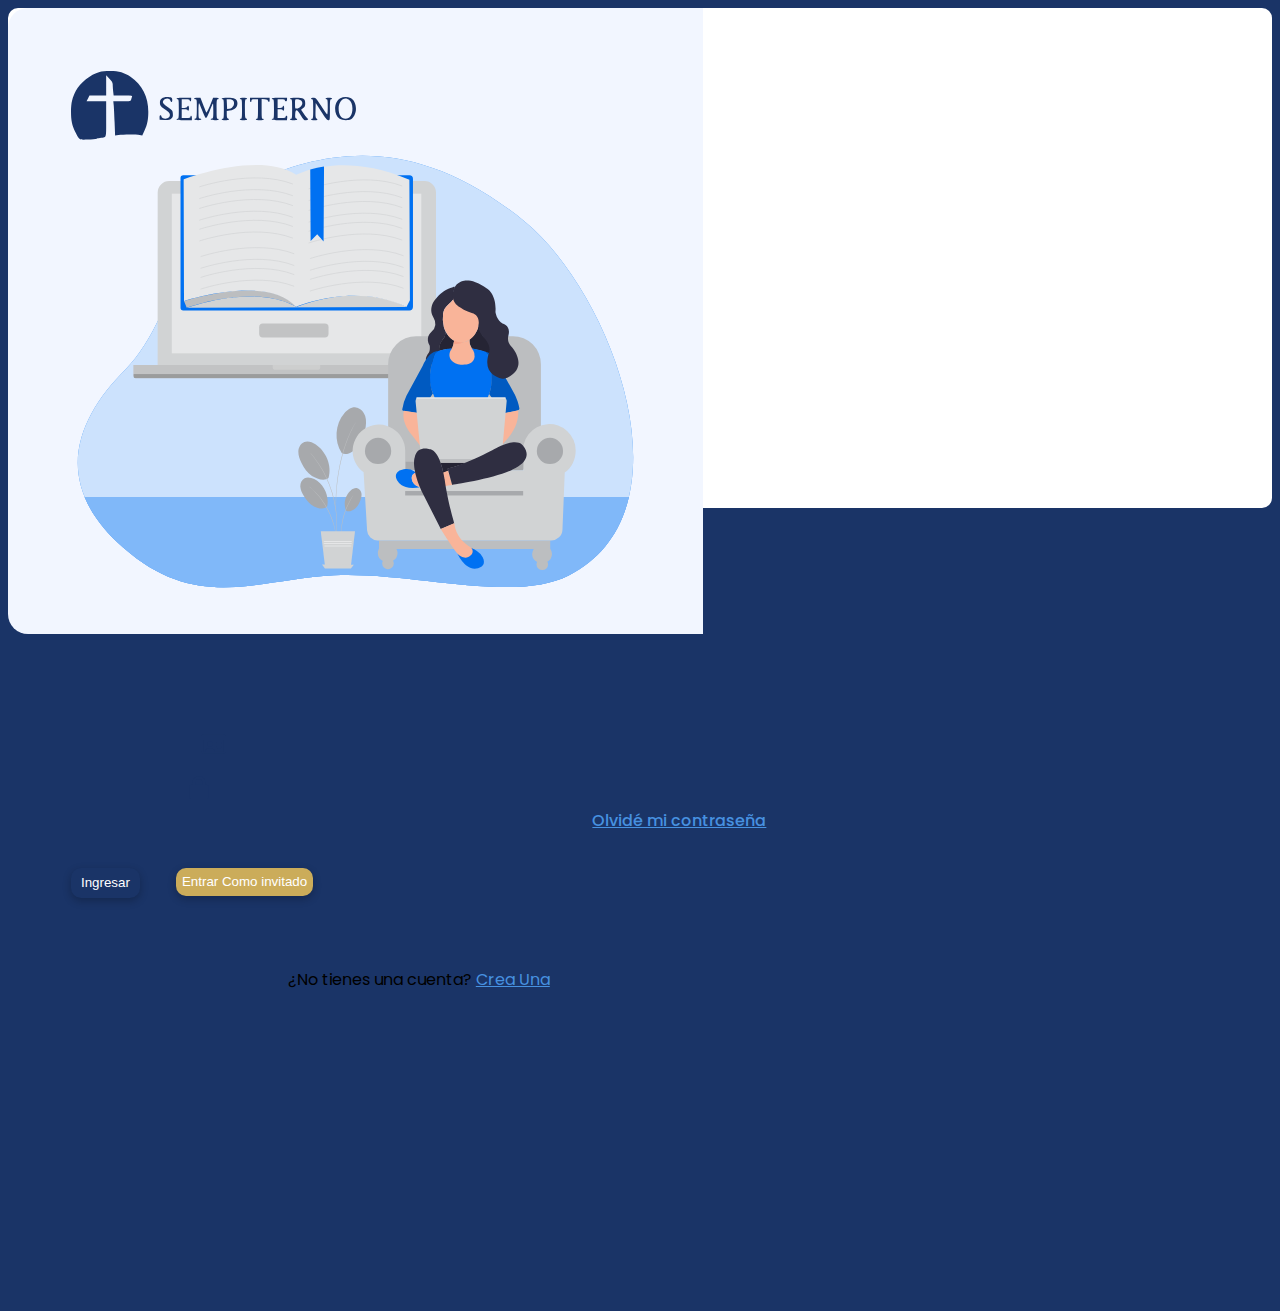
==== index.html @ e60fb82f "Solve Deployment" ====
<!DOCTYPE html>
<html lang="en">

<head>
    <meta charset="UTF-8">
    <meta http-equiv="X-UA-Compatible" content="IE=edge">
    <meta name="viewport" content="width=device-width, initial-scale=1.0">
    <link href="https://cdn.jsdelivr.net/npm/bootstrap@5.3.0-alpha1/dist/css/bootstrap.min.css" rel="stylesheet"
        integrity="sha384-GLhlTQ8iRABdZLl6O3oVMWSktQOp6b7In1Zl3/Jr59b6EGGoI1aFkw7cmDA6j6gD" crossorigin="anonymous">

    <script src="https://cdn.jsdelivr.net/npm/bootstrap@5.3.0-alpha1/dist/js/bootstrap.bundle.min.js"
        integrity="sha384-w76AqPfDkMBDXo30jS1Sgez6pr3x5MlQ1ZAGC+nuZB+EYdgRZgiwxhTBTkF7CXvN"
        crossorigin="anonymous"></script>
    <link rel="stylesheet" href="https://cdnjs.cloudflare.com/ajax/libs/font-awesome/6.4.0/css/all.min.css"
        integrity="sha512-iecdLmaskl7CVkqkXNQ/ZH/XLlvWZOJyj7Yy7tcenmpD1ypASozpmT/E0iPtmFIB46ZmdtAc9eNBvH0H/ZpiBw=="
        crossorigin="anonymous" referrerpolicy="no-referrer" />
    <link rel="stylesheet" href="./style/login.css">
    <link rel="shortcut icon" href="./img/Imagotipo.svg" type="image/x-icon">
    <title>Iniciar Sesión</title>
</head>

<body>
    <section id="Login">
        <div class="container mb-3 position-absolute top-50 start-50 translate-middle">
            <div class="row row1">
                <div class="logo">
                    <img src="./img/Logo.svg" alt="" width="50%">
                </div>
                <div class="imagen">
                    <img src="./img/index/Reading-e-book-V2.svg" alt="">
                </div>
            </div>
            <div class="row row2">
                <div class="formulario">
                    <div class="mb-3">
                        <label for="indentificacion" class="form-label">Identificación</label>
                        <input type="number" class="form-control id" id="indentificacion">
                    </div>
                    <div class="mb-3">
                        <label for="Contraseña" class="form-label">Contraseña</label>
                        <input type="password" class="form-control pass" id="Contraseña">
                    </div>
                </div>
                <div class="olvide-pass">
                    <a href="#">Olvidé mi contraseña</a>
                </div>
                <div class="botones">
                    <div class="iniciar">
                        <input type="button" value="Ingresar" class="ingresar">
                    </div>
                    <div class="invitado">
                        <input type="button" value="Entrar Como invitado" class="e-invitado">
                    </div>
                </div>
                <div class="crear-cuenta">
                    <p>¿No tienes una cuenta? <a href="./Interfaces/crearcuenta.html">Crea Una</a></p>
                </div>
            </div>
        </div>
    </section>
</body>

</html>
---- style/login.css ----
@import url('https://fonts.googleapis.com/css2?family=Barlow:wght@400;700&family=Poppins:wght@400;700&display=swap');

*{
    border: 0;
    padding: 0;
}
body{
    background-color: #1A3467;
}
.container{
    font-family: 'poppins';
    display: flex;
    flex-wrap: wrap;
    background: white;
    height: 500px;
    border-radius:10px;
    /* margin-top: 3.5%; */
    justify-content: space-between;
}
.row{
    height: 500px;
    max-height: 500px;
}
.row1{
    width: 45%;
    background-color: #f2f6ff;
    padding: 5%;
    border-radius: 20px 0px 0px 20px;
}
.row2{
    padding: 7% 5%;
    width: 55%;
}
.imagen{
    display: flex;
    align-items: center;
    width: fit-content;
}
.imagen img{
    width: 100%;
    margin: 0 auto;
}

.form-label{
    color: #1A3467;
}
.form-control{
    padding: 2%;
    border-radius: 50px;
}
.id{
    padding-left: 50px;
    background: url("../img/index/id-card-regular.svg") no-repeat left;
    background-size: 25px;
    background-position-x:20px;
}
.pass{
    padding-left: 50px;
    background: url("../img/index/lock-solid.svg") no-repeat left;
    background-size: 20px;
    background-position-x:20px;
}
.olvide-pass{
    text-align: right;
    font-weight: 500;
    height: fit-content;
}
.olvide-pass a{
    color: #4791E0;
}
.botones{
    margin-top: 5%;
    display: flex;
    gap: 8%;
}
input[type="button"]{
    border-radius: 10px;
    box-shadow: rgba(0, 0, 0, 0.24) 0px 3px 8px;
}
.e-invitado{
    padding: 5%;
    background-color: #CBAC5A;
    color: white;
    transition: all 0.3s ease;
}
.ingresar, .Crear{
    background-color: #1A3467;
    color: white;
    padding: 15% 20%;
    transition: all 0.3s ease-in-out;
}
.e-invitado:hover, .ingresar:hover, .Crear:hover{
    scale: 1.05;
}
.crear-cuenta{
    margin-top: 10%;
    text-align: center;
}
.crear-cuenta a{
    color: #4791E0;
}
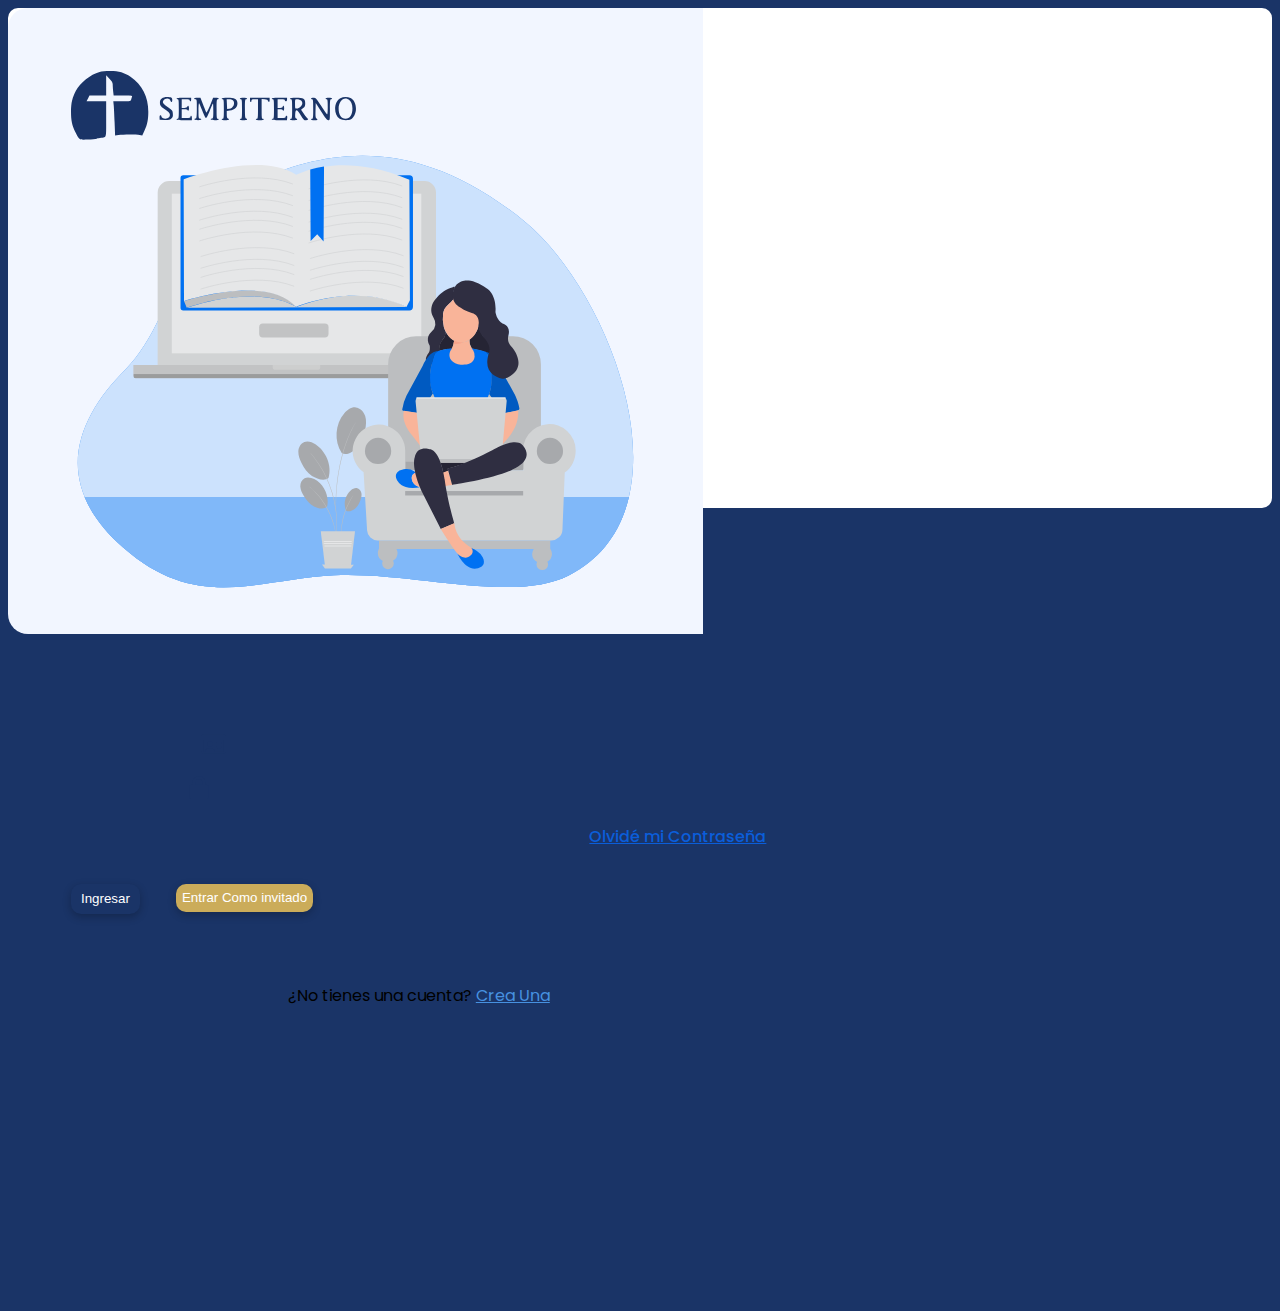
==== commit f4bf5b2f: "Recuperar Contraseña V1" ====
--- a/index.html
+++ b/index.html
@@ -42,11 +42,11 @@
                     </div>
                 </div>
                 <div class="olvide-pass">
-                    <a href="#">Olvidé mi contraseña</a>
+                    <p>Olvidé mi Contraseña</p>
                 </div>
                 <div class="botones">
                     <div class="iniciar">
-                        <input type="button" value="Ingresar" class="ingresar">
+                        <input type="button" value="Ingresar" class="ingresar" onclick="{iniciar()}">
                     </div>
                     <div class="invitado">
                         <input type="button" value="Entrar Como invitado" class="e-invitado">
@@ -58,6 +58,56 @@
             </div>
         </div>
     </section>
+
+    <section id="OlvidarContraseña">
+        <div class="container-recuperar position-absolute top-50 left-50 start-50 translate-middle">
+            <div class="contexto">
+                <div class="volverlogin">
+                    <i class="fa-solid fa-arrow-left"></i>
+                </div>
+                <h3>Recuperar Contraseña</h3>
+                <p>Ingrese su número de teléfono, recibirá un código de 4 dígitos para verificar su identidad y
+                    restablecer
+                    su contraseña. Siga las instrucciones en pantalla para completar el proceso. Esto asegura que solo
+                    usted
+                    tenga acceso a su cuenta.</p>
+            </div>
+            <div class="IngresarTel">
+                <h6>Ingrese su número de teléfono</h6>
+                <form onsubmit="eviarcodigo(event)">
+                    <input type="number" class="form-control" id="TelCode" placeholder="Celular" required>
+                    <input type="submit" value="Enviar Código" class="s-code">
+                </form>
+            </div>
+        </div>
+    </section>
+    <section id="Ingresar-Codigo">
+        <div class="container-recuperar position-absolute top-50 left-50 start-50 translate-middle">
+            <div class="volverlogin volverlogin1">
+                <i class="fa-solid fa-arrow-left"></i>
+            </div>
+            <div class="codigo">
+                <form  onsubmit="onSubmit(event)">
+                    <fieldset class='number-code'>
+                        <legend>INGRESE EL CÓDIGO DE SEGURIDAD </legend>
+                        <p>Usted ha recibido un mensaje de texto con el código de verificación</p>
+                        <div>
+                            <input type="number" name='code' class='code-input' required /> - 
+                            <input type="number" name='code' class='code-input' required /> - 
+                            <input type="number" name='code' class='code-input' required /> - 
+                            <input type="number" name='code' class='code-input' required />
+                        </div>
+                    </fieldset>
+                    <div class="botoncoddigo">
+                        <input type="submit" value="Enviar Código" id="Enviar_codigo">
+                    </div>
+                </form>
+            </div>
+            
+        </div>
+    </section>
+
+    <script src="./js/login.js"></script>
 </body>
 
 </html>--- a/style/login.css
+++ b/style/login.css
@@ -1,101 +1,332 @@
 @import url('https://fonts.googleapis.com/css2?family=Barlow:wght@400;700&family=Poppins:wght@400;700&display=swap');
 
-*{
+* {
     border: 0;
     padding: 0;
 }
-body{
+
+body {
     background-color: #1A3467;
 }
-.container{
+
+.container {
     font-family: 'poppins';
     display: flex;
     flex-wrap: wrap;
     background: white;
     height: 500px;
-    border-radius:10px;
-    /* margin-top: 3.5%; */
+    border-radius: 10px;
     justify-content: space-between;
 }
-.row{
+
+.container-blur {
+    filter: blur(5px);
+}
+
+.row {
     height: 500px;
     max-height: 500px;
 }
-.row1{
+
+.row1 {
     width: 45%;
     background-color: #f2f6ff;
     padding: 5%;
     border-radius: 20px 0px 0px 20px;
 }
-.row2{
+
+.row2 {
     padding: 7% 5%;
     width: 55%;
 }
-.imagen{
+
+.imagen {
     display: flex;
     align-items: center;
     width: fit-content;
 }
-.imagen img{
+
+.imagen img {
     width: 100%;
     margin: 0 auto;
 }
 
-.form-label{
+.form-label {
     color: #1A3467;
 }
-.form-control{
+
+.form-control {
     padding: 2%;
     border-radius: 50px;
 }
-.id{
+
+.id {
     padding-left: 50px;
     background: url("../img/index/id-card-regular.svg") no-repeat left;
     background-size: 25px;
-    background-position-x:20px;
-}
-.pass{
+    background-position-x: 20px;
+}
+
+.pass {
     padding-left: 50px;
     background: url("../img/index/lock-solid.svg") no-repeat left;
     background-size: 20px;
-    background-position-x:20px;
-}
-.olvide-pass{
+    background-position-x: 20px;
+}
+
+.olvide-pass {
+    cursor: pointer;
     text-align: right;
     font-weight: 500;
     height: fit-content;
 }
-.olvide-pass a{
-    color: #4791E0;
-}
-.botones{
+
+.olvide-pass p {
+    color: #0b5eda;
+    text-decoration: underline;
+    ;
+}
+
+.olvide-pass p:hover {
+    color: #094399;
+}
+
+.botones {
     margin-top: 5%;
     display: flex;
     gap: 8%;
 }
-input[type="button"]{
+
+input[type="button"],
+input[type="submit"] {
     border-radius: 10px;
     box-shadow: rgba(0, 0, 0, 0.24) 0px 3px 8px;
 }
-.e-invitado{
+
+.e-invitado {
     padding: 5%;
     background-color: #CBAC5A;
     color: white;
     transition: all 0.3s ease;
 }
-.ingresar, .Crear{
+
+.ingresar,
+.Crear {
     background-color: #1A3467;
     color: white;
     padding: 15% 20%;
     transition: all 0.3s ease-in-out;
 }
-.e-invitado:hover, .ingresar:hover, .Crear:hover{
+
+.e-invitado:hover,
+.ingresar:hover,
+.Crear:hover {
     scale: 1.05;
 }
-.crear-cuenta{
+
+.crear-cuenta {
     margin-top: 10%;
     text-align: center;
 }
-.crear-cuenta a{
+
+.crear-cuenta a {
     color: #4791E0;
+}
+
+#OlvidarContraseña {
+    display: none;
+}
+
+#Ingresar-Codigo {
+    display: none;
+}
+
+.OlvidarContraseña-active {
+    display: block !important;
+}
+
+.Ingresar-Codigo-active {
+    display: block !important;
+}
+
+.container-recuperar {
+    z-index: 2;
+    width: 30rem;
+    padding: 2rem;
+    background-color: #4791E0;
+    border-radius: 5px;
+}
+
+.contexto {
+    height: fit-content;
+}
+
+.contexto h3 {
+    margin-bottom: 2rem;
+    text-align: center;
+    color: black;
+}
+
+.contexto p {
+    text-align: justify;
+    font-size: 15px;
+    color: white;
+}
+
+.IngresarTel form {
+    display: flex;
+    flex-direction: column;
+    justify-content: center;
+}
+
+.s-code {
+    margin-top: 1rem;
+    padding: 2% 5%;
+    align-self: center;
+}
+
+#num1,
+#num2,
+#num3,
+#num4 {
+    background: #4791E0;
+    width: 6em;
+
+}
+
+.codigo div {
+    align-items: center;
+    justify-content: center;
+    display: flex;
+    gap: 2%;
+}
+
+.number-code p {
+    color: white;
+}
+
+.code-input {
+    background: white;
+    width: 3em;
+    max-width: 5em !important;
+    height: 4rem;
+    border-radius: 10px;
+    color: black;
+    text-align: center;
+    font-size: 20px;
+}
+
+#Enviar_codigo {
+    color: black;
+    font-weight: 500;
+    padding: 2% 5%;
+    background-color: #CBAC5A;
+    margin-top: 2rem;
+    align-items: center;
+    justify-content: center;
+}
+
+input::-webkit-outer-spin-button,
+input::-webkit-inner-spin-button {
+    -webkit-appearance: none;
+    margin: 0;
+}
+
+/* Firefox */
+input[type=number] {
+    -moz-appearance: textfield;
+}
+.volverlogin{
+    cursor: pointer;
+}
+
+/* ! Media Querys */
+@media screen and (max-width: 768px) {
+    * {
+        font-size: 12px;
+    }
+
+    .container {
+        height: auto;
+    }
+
+    .logo {
+        /* border: 1px solid red; */
+        height: fit-content;
+    }
+
+    .imagen {
+        display: block;
+    }
+
+    .row {
+        height: 350px;
+        max-height: 350px;
+    }
+}
+
+@media screen and (max-width: 550px) {
+    body{
+        background-color: #F5F5F5;
+
+    }
+    .container-recuperar {
+        background-color: #4791E0 !important;
+    }
+
+    .container {
+        margin-top: 1rem;
+        flex-direction: column;
+        position: absolute !important;
+        transform: translate(0) !important;
+        top: 0 !important;
+        left: 0 !important;
+        background-color: #F5F5F5;
+    }
+
+    .logo {
+        margin-bottom: 2rem;
+        display: flex;
+        align-items: center;
+        justify-content: center;
+    }
+
+    .imagen {
+        width: 100%;
+    }
+
+    .row {
+        height: fit-content;
+        max-height: fit-content;
+    }
+
+    .row1 {
+        width: 100%;
+        background-color: #F5F5F5;
+    }
+
+    .row2 {
+        width: 100%;
+    }
+
+    .row>* {
+        padding-right: 0;
+        padding-left: 0;
+    }
+
+    .botones {
+        justify-content: center;
+    }
+
+    .e-invitado,
+    .ingresar,
+    .Crear {
+        font-size: 14px;
+    }
+}
+
+@media screen and (max-width: 320px) {
+    .botones {
+        gap: 35px;
+    }
 }